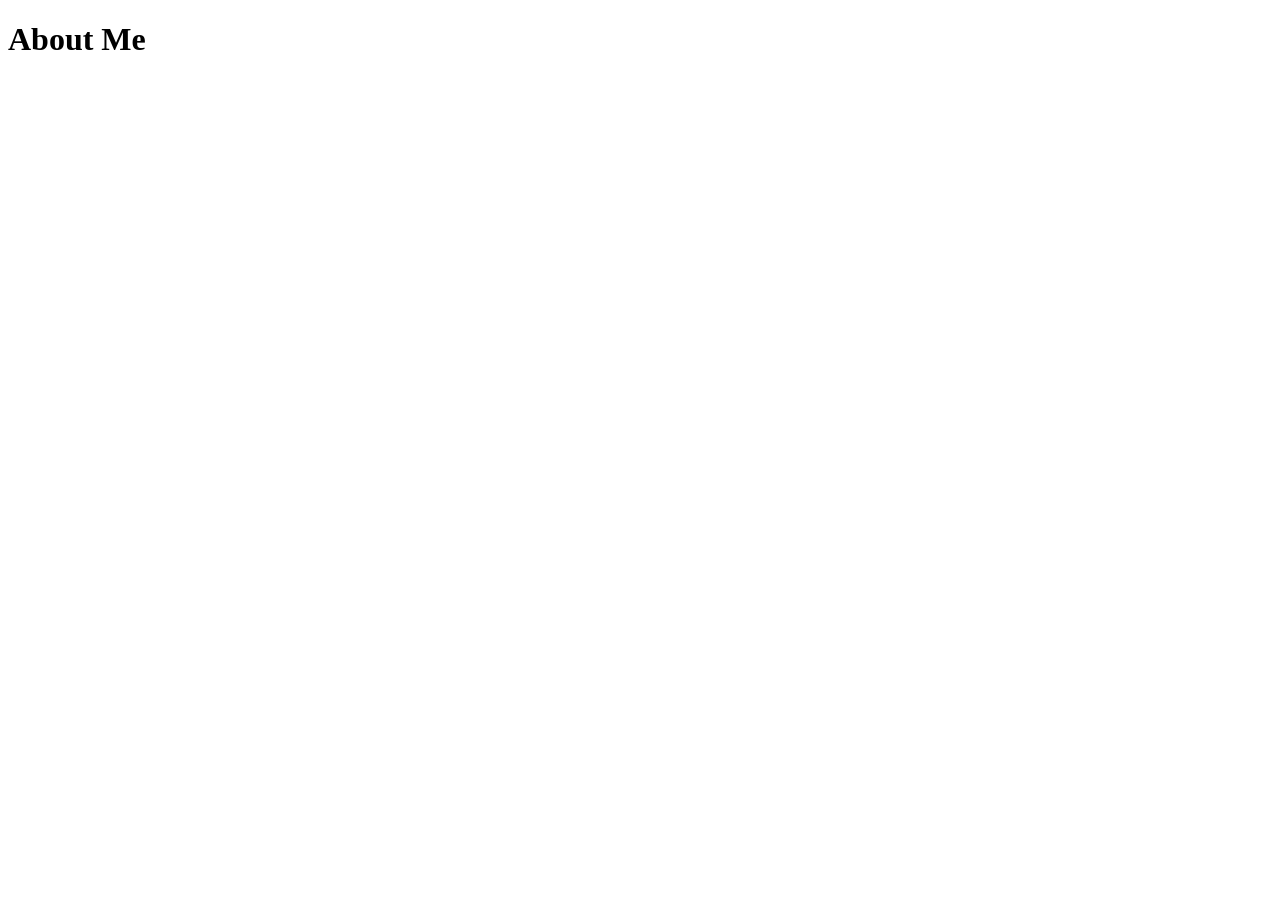
==== about.html @ 09065401 "Created header section and started body section for about.html" ====
<!DOCTYPE html>
<html lang="en">
<head>
    <meta charset="UTF-8">
    <meta name="viewport" content="width=device-width, initial-scale=1.0">
    <title>About Me</title>
    <link href="full.css" rel="stylesheet" type="text/css" media="only screen and (min-width:960px)">

    <link href="tablet.css" rel="stylesheet" type="text/css" media="only screen and (min-width:481px) and (max-width:959px)">

    <link href="smartphone.css" rel="stylesheet" type="text/css" media="only screen and (max-width:480px)">
</head>
<body>
    <h1>About Me</h1>
    
</body>
</html>
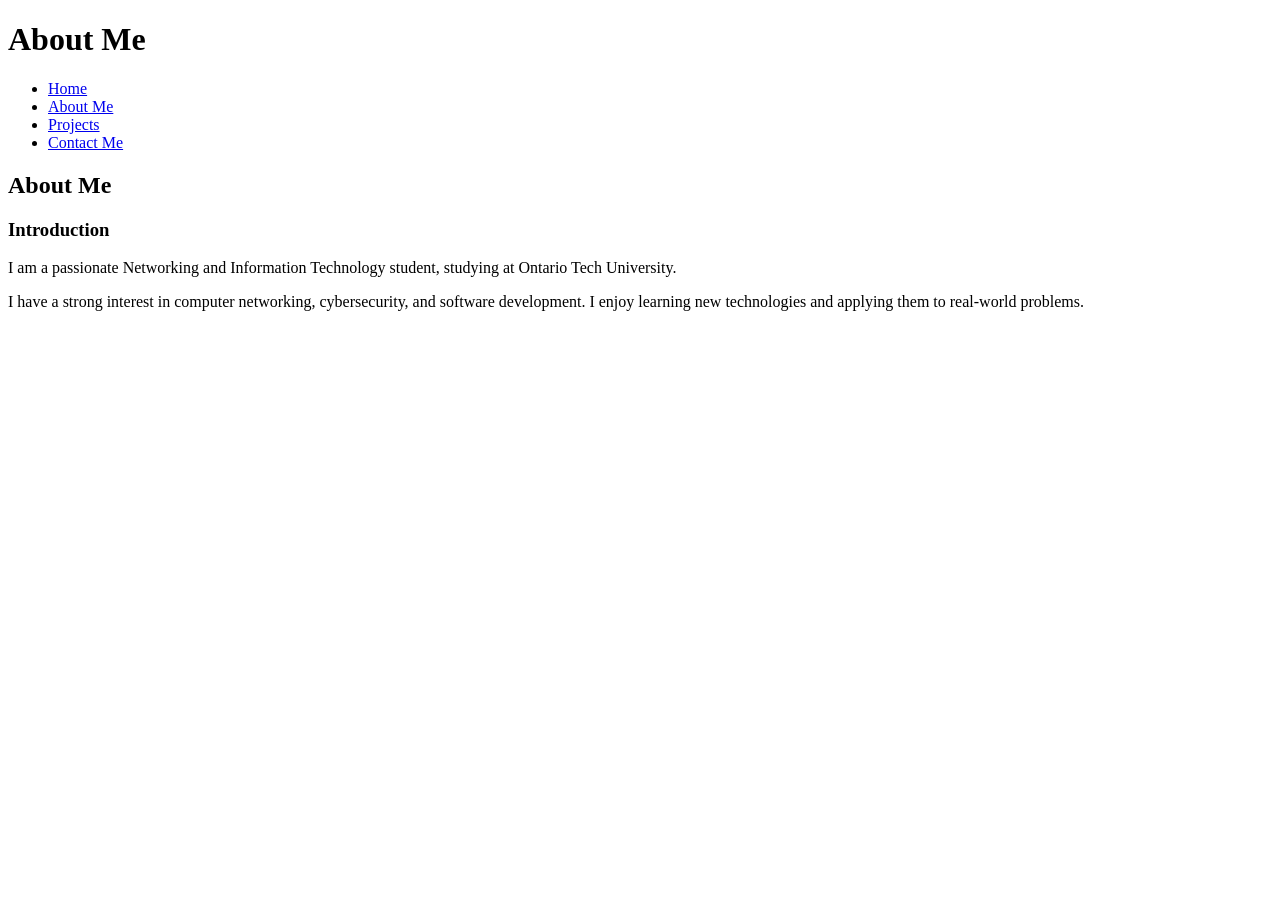
==== commit c640c6f7: "Created a Article section that within it has an  about me section stating my goals and passions" ====
--- a/about.html
+++ b/about.html
@@ -11,7 +11,34 @@
     <link href="smartphone.css" rel="stylesheet" type="text/css" media="only screen and (max-width:480px)">
 </head>
 <body>
-    <h1>About Me</h1>
-    
-</body>
-</html>+    <header>
+        <h1>About Me</h1>
+    </header>
+    <nav>
+        <ul>
+            <li><a href="index.html">Home</a></li>
+            <li><a href="about.html">About Me</a></li>
+            <li><a href="projects.html">Projects</a></li>
+            <li><a href="contact.html">Contact Me</a></li>
+        </ul>
+    </nav>
+    <main>
+        <article>
+            <h2>
+                About Me
+            </h2>
+            <section>
+                <h3>Introduction</h3>
+
+                <p>
+                    I am a passionate Networking and Information Technology student, studying at Ontario Tech University.
+                </p>
+
+                <p>
+                    I have a strong interest in computer networking, cybersecurity, and software development. I enjoy learning new technologies and applying them to real-world problems.
+                </p>
+            </section>
+
+        
+        </article>
+        
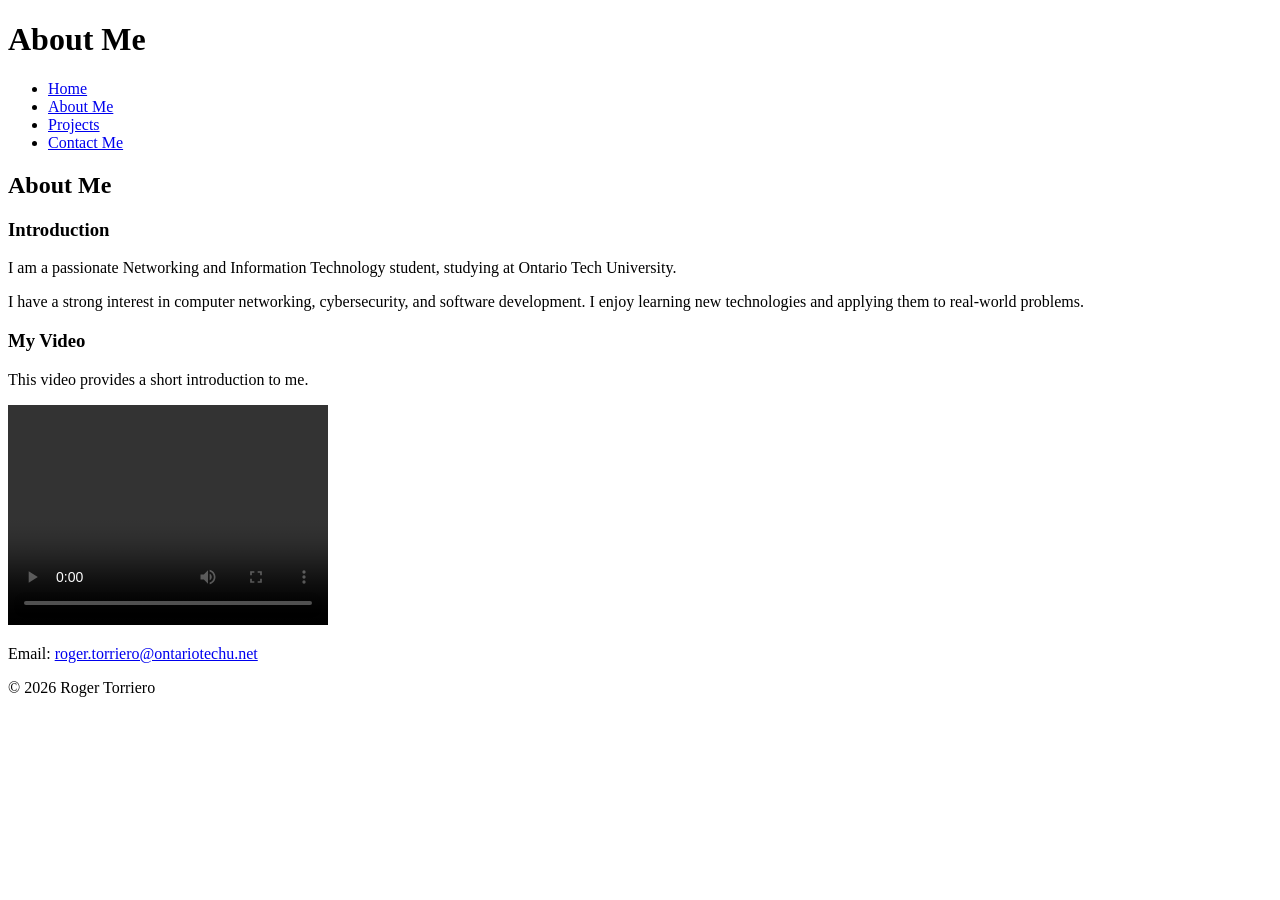
==== commit 7ee4475c: "Added video section, copied same foooter from index.html" ====
--- a/about.html
+++ b/about.html
@@ -38,7 +38,31 @@
                     I have a strong interest in computer networking, cybersecurity, and software development. I enjoy learning new technologies and applying them to real-world problems.
                 </p>
             </section>
+            <section>
+                <h3>My Video</h3>
+
+                <p>
+                    This video provides a short introduction to me.
+                </p>
+
+                <video controls width="320" height="220">
+                    <!-- need to create video and link it here -->
+                </video>
+            </section>
 
         
         </article>
-        +    </main>
+    <footer>
+        <p>
+            Email:
+            <a href="mailto:roger.torriero@ontariotechu.net">
+                roger.torriero@ontariotechu.net
+            </a>
+        </p>
+        <p>
+            &copy; 2026 Roger Torriero
+        </p>
+    </footer>
+</body>
+</html>    
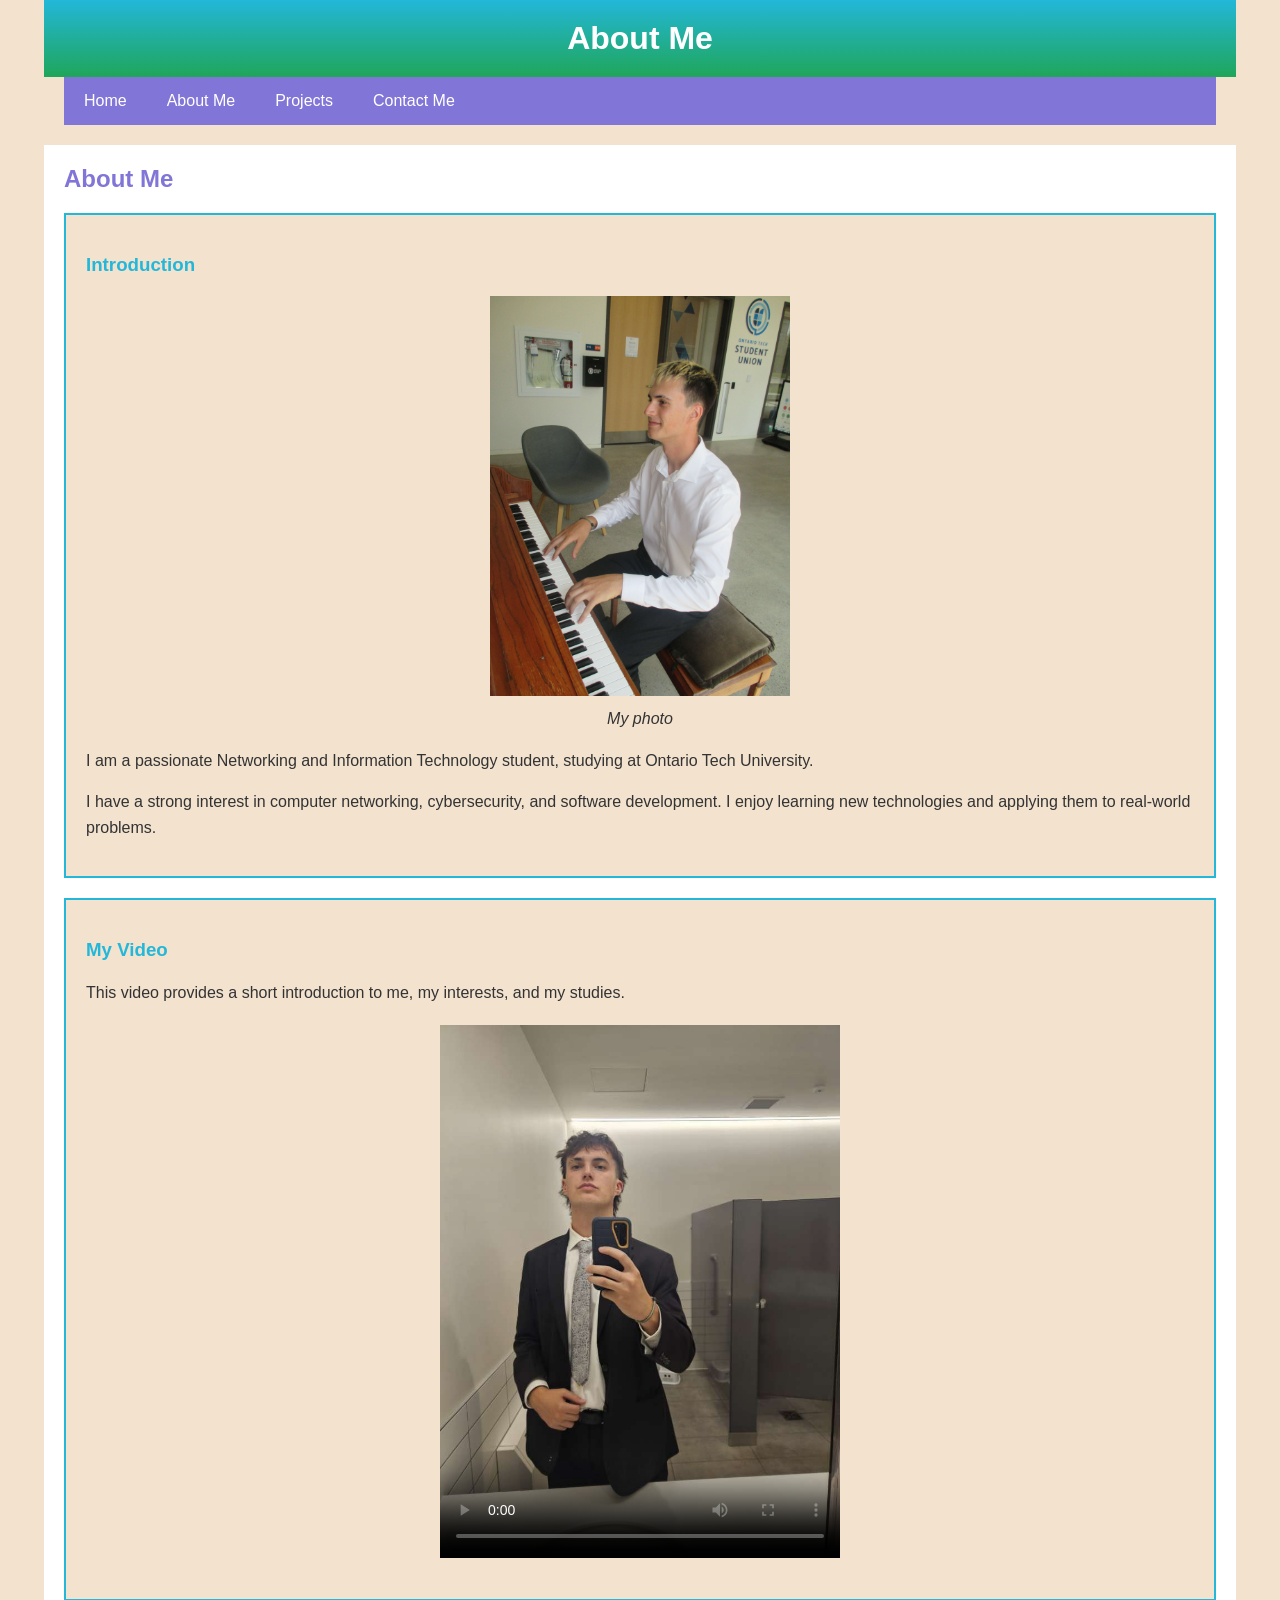
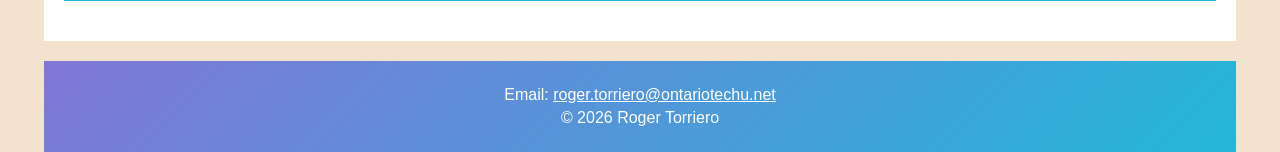
==== commit ba62b473: "added the video, video poster, picture and changed some spelling and grammer mistakes in html files" ====
--- a/about.html
+++ b/about.html
@@ -29,6 +29,10 @@
             </h2>
             <section>
                 <h3>Introduction</h3>
+                 <figure>
+                    <img src="Images/IMG_4940.jpg" alt="Photo of Roger Torriero">
+                    <figcaption>My photo</figcaption>
+                </figure>
 
                 <p>
                     I am a passionate Networking and Information Technology student, studying at Ontario Tech University.
@@ -42,11 +46,11 @@
                 <h3>My Video</h3>
 
                 <p>
-                    This video provides a short introduction to me.
+                    This video provides a short introduction to me, my interests, and my studies.
                 </p>
-
-                <video controls width="320" height="220">
-                    <!-- need to create video and link it here -->
+                <video controls preload="metadata" width="400" height="300" poster="Images/Snapchat-821199478.jpg">
+                    <source src="Videos/My video - Date.mp4" type="video/mp4">
+                     Your browser does not support the video element.
                 </video>
             </section>
 
--- a/full.css
+++ b/full.css
@@ -0,0 +1,194 @@
+body 
+{
+    margin: 0;
+    padding: 0;
+    font-family: Arial, Helvetica, sans-serif;
+    background-color: #F2E2CE;
+    color: #333333;
+}
+
+header 
+{
+    width: 90%;
+    margin: 0 auto;
+    padding: 20px;
+    text-align: center;
+    background: linear-gradient(to bottom, #23B7D9 0%, #1FA65A 100%);
+}
+
+header h1 
+{
+    margin: 0;
+    color: white;
+}
+
+nav 
+
+{
+    width: 90%;
+    margin: 0 auto;
+    background-color: #8176D7;
+    overflow: auto;
+}
+
+nav ul 
+{
+    list-style-type: none;
+    margin: 0;
+    padding: 0;
+}
+
+nav li 
+{
+    float: left;
+}
+
+nav a 
+{
+    display: block;
+    padding: 15px 20px;
+    color: white;
+    text-decoration: none;
+}
+
+nav a:hover 
+{
+    background-color: #1FA65A;
+}
+
+main 
+{
+    width: 90%;
+    margin: 20px auto;
+    padding: 20px;
+    background-color: white;
+}
+
+main section 
+{
+    margin-bottom: 20px;
+    padding: 20px;
+    border: 2px solid #23B7D9;
+    background-color: #F2E2CE;
+}
+
+main h2 
+{
+    margin-top: 0;
+    color: #8176D7;
+}
+
+main h3 
+{
+    color: #23B7D9;
+}
+
+main p 
+{
+    line-height: 1.6;
+}
+
+figure 
+{
+    margin: 20px auto;
+    text-align: center;
+}
+
+figure img 
+{
+    width: 300px;
+    max-width: 100%;
+    height: auto;
+}
+
+figcaption 
+{
+    margin-top: 10px;
+    font-style: italic;
+}
+
+video 
+{
+    display: block;
+    width: 400px;
+    max-width: 100%;
+    height: auto;
+    margin: 20px auto;
+}
+
+form 
+{
+    width: 90%;
+    margin: 0 auto;
+}
+
+form p 
+{
+    margin-bottom: 20px;
+}
+
+label 
+{
+    display: block;
+    margin-bottom: 5px;
+    font-weight: bold;
+    color: #8176D7;
+}
+
+input[type="text"],
+input[type="email"],
+input[type="tel"],
+textarea 
+{
+    width: 90%;
+    padding: 10px;
+    border: 1px solid #8176D7;
+    font-family: Arial, Helvetica, sans-serif;
+}
+
+textarea 
+{
+    resize: vertical;
+}
+
+input[type="submit"],
+input[type="reset"] 
+{
+    padding: 10px 20px;
+    margin-right: 10px;
+    border: none;
+    background-color: #23B7D9;
+    color: white;
+    cursor: pointer;
+}
+
+input[type="submit"]:hover,
+input[type="reset"]:hover 
+{
+    background-color: #1FA65A;
+}
+
+footer 
+{
+    width: 90%;
+    margin: 20px auto 0;
+    padding: 20px;
+    text-align: center;
+    background: linear-gradient(135deg, #8176D7 0%, #23B7D9 100%);
+    color: white;
+}
+
+footer p 
+{
+    margin: 5px 0;
+}
+
+footer a 
+{
+    color: white;
+}
+
+footer a:hover 
+{
+    color: #F2E2CE;
+}
--- a/tablet.css
+++ b/tablet.css
@@ -0,0 +1,193 @@
+body 
+{
+    margin: 0;
+    padding: 0;
+    font-family: Arial, Helvetica, sans-serif;
+    background-color: #F2E2CE;
+    color: #333333;
+}
+
+header 
+{
+    width: 90%;
+    margin: 0 auto;
+    padding: 20px;
+    text-align: center;
+    background: linear-gradient(to bottom, #23B7D9 0%, #1FA65A 100%);
+}
+
+header h1 
+{
+    margin: 0;
+    color: white;
+}
+
+nav 
+{
+    width: 90%;
+    margin: 0 auto;
+    background-color: #8176D7;
+    overflow: auto;
+}
+
+nav ul 
+{
+    list-style-type: none;
+    margin: 0;
+    padding: 0;
+}
+
+nav li 
+{
+    float: left;
+}
+
+nav a 
+{
+    display: block;
+    padding: 15px 15px;
+    color: white;
+    text-decoration: none;
+}
+
+nav a:hover 
+{
+    background-color: #1FA65A;
+}
+
+main 
+{
+    width: 90%;
+    margin: 20px auto;
+    padding: 15px;
+    background-color: white;
+}
+
+main section 
+{
+    margin-bottom: 20px;
+    padding: 15px;
+    border: 2px solid #23B7D9;
+    background-color: #F2E2CE;
+}
+
+main h2 
+{
+    margin-top: 0;
+    color: #8176D7;
+}
+
+main h3 
+{
+    color: #23B7D9;
+}
+
+main p 
+{
+    line-height: 1.6;
+}
+
+figure 
+{
+    margin: 20px auto;
+    text-align: center;
+}
+
+figure img 
+{
+    width: 400px;
+    max-width: 100%;
+    height: auto;
+}
+
+figcaption 
+{
+    margin-top: 10px;
+    font-style: italic;
+}
+
+video 
+{
+    display: block;
+    width: 400px;
+    max-width: 100%;
+    height: auto;
+    margin: 20px auto;
+}
+
+form 
+{
+    width: 90%;
+    margin: 0 auto;
+}
+
+form p 
+{
+    margin-bottom: 20px;
+}
+
+label 
+{
+    display: block;
+    margin-bottom: 5px;
+    font-weight: bold;
+    color: #8176D7;
+}
+
+input[type="text"],
+input[type="email"],
+input[type="tel"],
+textarea 
+{
+    width: 90%;
+    padding: 10px;
+    border: 1px solid #8176D7;
+    font-family: Arial, Helvetica, sans-serif;
+}
+
+textarea 
+{
+    resize: vertical;
+}
+
+input[type="submit"],
+input[type="reset"] 
+{
+    padding: 10px 20px;
+    margin-right: 10px;
+    border: none;
+    background-color: #23B7D9;
+    color: white;
+    cursor: pointer;
+}
+
+input[type="submit"]:hover,
+input[type="reset"]:hover 
+{
+    background-color: #1FA65A;
+}
+
+footer 
+{
+    width: 90%;
+    margin: 20px auto 0;
+    padding: 20px;
+    text-align: center;
+    background: linear-gradient(135deg, #8176D7 0%, #23B7D9 100%);
+    color: white;
+}
+
+footer p 
+{
+    margin: 5px 0;
+}
+
+footer a 
+{
+    color: white;
+}
+
+footer a:hover 
+{
+    color: #F2E2CE;
+}
